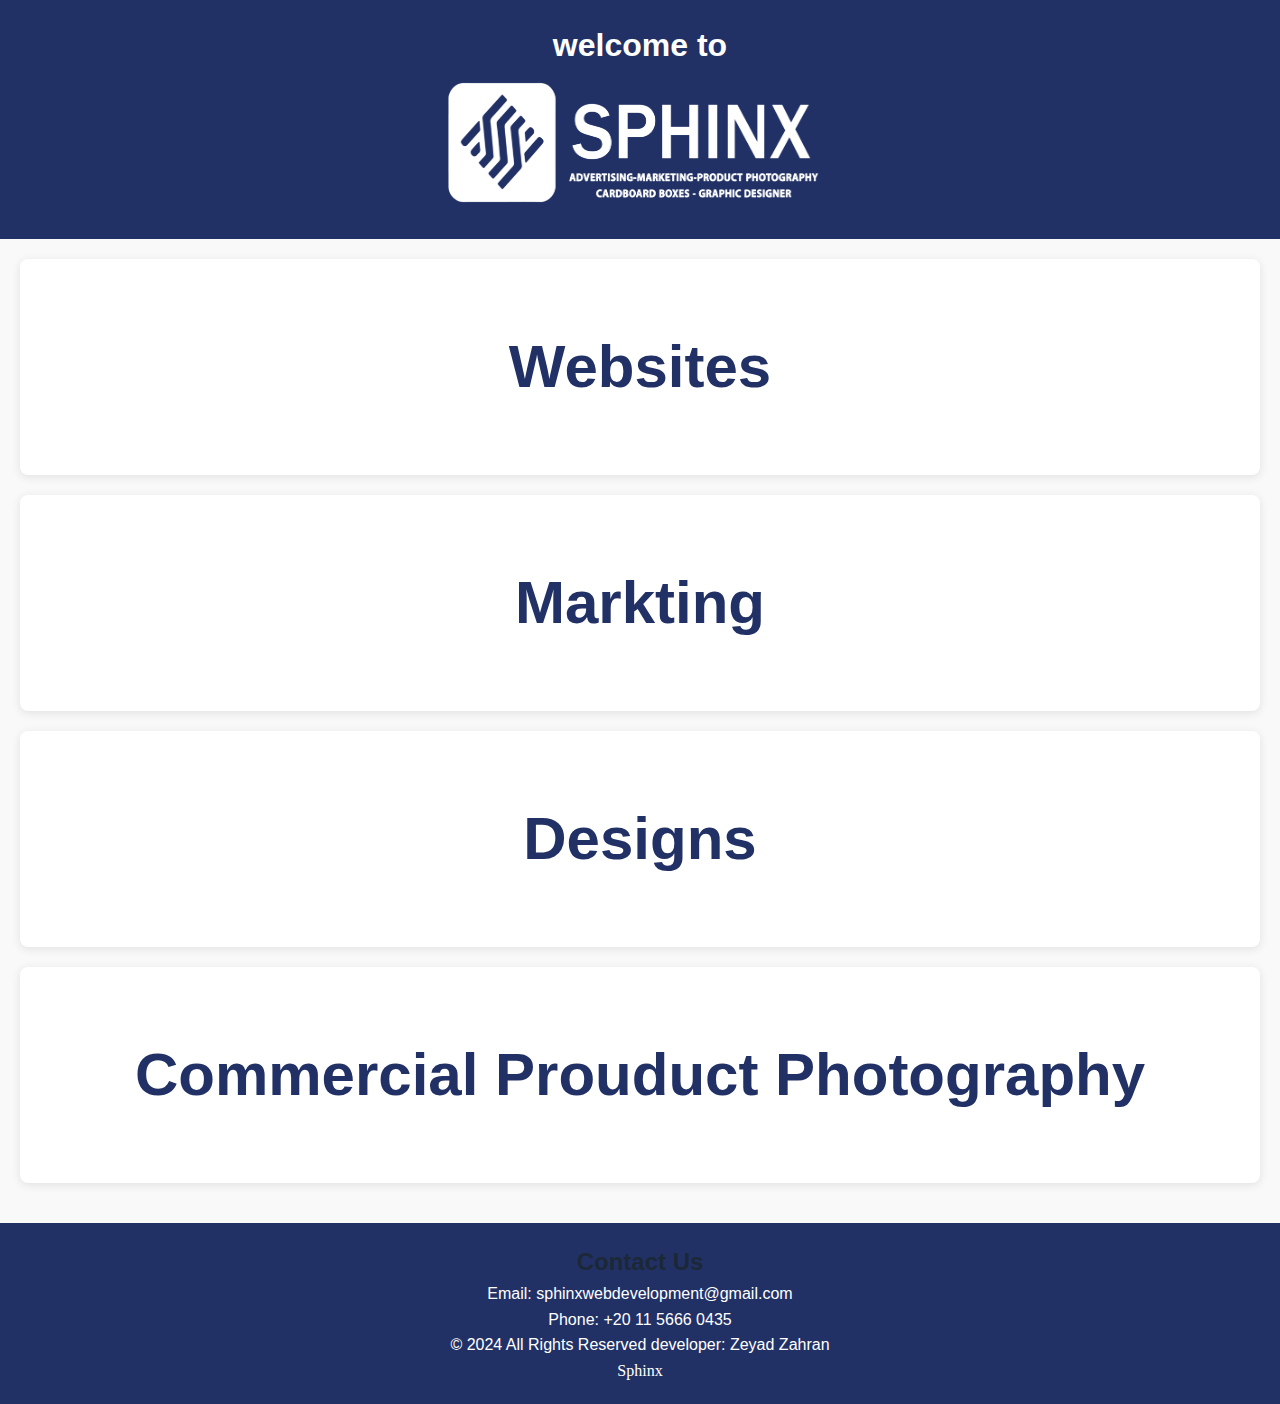
==== first.html @ e3f118b9 "Add files via upload" ====
<!DOCTYPE html>
<html lang="en">
    <!-- developed by zeyad zaran (: 'o' ^[]^ *+* -->
<head>
    <meta charset="UTF-8">
    <title>Sphinx</title>
    <link rel="stylesheet" href="styles.css">
</head>
<body>
    <header>
        <h1 class="f-h1">welcome to</h1>
        <img class="f-icon-img" src="imgs/sphinx  png.png" alt="sphinximg">
    </header>
    <section>
        <center>
            <a href="webDevelopment.html"><h3 class="home-h3">Websites</h3></a>
        </center>
    </section>
    <section>
        <center>
            <a href="#"><h3 class="home-h3">Markting</h3></a>
        </center>
    </section>
    <section>
        <center>
            <a href="#"><h3 class="home-h3">Designs</h3></a>
        </center>
    </section>
    <section>
        <center>
            <a href="#"><h3 class="home-h3">Commercial Prouduct Photography</h3></a>
        </center>
    </section>
    <footer>
        <h2 id="contact">Contact Us</h2>
        <p>Email: sphinxwebdevelopment@gmail.com</p>
        <p>Phone: +20 11 5666 0435</p>
        <p>&copy; 2024 All Rights Reserved developer: Zeyad Zahran</p>
        <p style="font-family: cursive;">Sphinx</p>
    </footer>
    <script src="JS/main.js"></script>
    <script src="JS/script.js"></script>
</body>
---- styles.css ----
:root {
    --fi-color: #213165;
    --sc-color: #213165;
    --th-color: #fff;
    --fr-color: #333;
    --fv-color: #1c2837;
    --si-color: #39546e;
    --body-background-color:#f9f9f9;
    --box-shadow-color:rgba(0,0,0,0.1);
    --ph-color:#ebebeb9c;
    --r-color: #16A085;
    --fi-darkColor:#000;
    --sc-darkColor:#fff;
}

::selection {
    color: var(--th-color);
    background-color: var(--sc-color);
}

mark {
    color: var(--th-color);
    background-color: var(--sc-color);
    padding: 2px;
}

mark::selection {
    color: var(--th-color);
    background-color: var(--fi-color);
}

h3::selection {
    color: var(--th-color);
    background-color: var(--fi-color);
}

p, h1, h2{
    cursor:default;
}

img {
    cursor:auto;
}

* {
    margin: 0;
    padding: 0;
    box-sizing: border-box;
}

body {
    font-family: 'Roboto', sans-serif;
    line-height: 1.6;
    background-color: var(--body-background-color);
    color: var(--fr-color);
    cursor: url("data:image/svg+xml,%3Csvg xmlns='http://www.w3.org/2000/svg' width='32' height='32' viewport='0 0 24 24' style='fill:#213165;'%3E%3Ccircle cx='16' cy='16' r='8' /%3E%3")
}

a {
    text-decoration: none;
}

header {
    background-color: var(--fi-color);
    color: var(--th-color);
    padding: 20px;
    text-align: center;
}

.snav {
    background-color: #213165;
}

.f-icon-img {
    width:400px;
    height:140px;
}

.f-h1 {
    color: var(--th-color);
}

.home-h3 {
    font-size: 60px;
}

nav ul {
    list-style: none;
    padding: 0;
}

nav ul li {
    display: inline;
    margin: 0 15px;
}

nav ul li a {
    color: var(--th-color);
    text-decoration: none;
    font-size: 1.2em;
    padding: 14px;
    border-radius: 10px;
    margin: 3px;
}

nav ul li a:hover {
    background-color: var(--si-color);
}

section {
    padding: 60px 20px;
    margin: 20px;
    background: var(--th-color);
    border-radius: 8px;
    box-shadow: 0 2px 10px var(--box-shadow-color);
}

.slider {
    position: relative;
    width: 80%;
    max-width: 600px;
    height: 400px;
    overflow: hidden;
    border: 2px solid var(--sc-color);
    border-radius: 8px;
}

.slides {
    display: flex;
    transition: transform 0.5s ease;
}

.slides img {
    width: 100%;
    height: 100%;
    height: 400px;
    flex-shrink: 0;
}

button.prev,
button.next {
    position: absolute;
    top: 50%;
    transform: translateY(-50%);
    border: none;
    padding: 10px;
    cursor: pointer;
    font-size: 18px;
    transition: 1s;
}

button.prev {
    left: 10px;
    background-color: var(--sc-color);
    opacity: 0.5;
    border-radius: 10px;
}

button.next {
    right: 10px;
    background-color: var(--sc-color);
    opacity: 0.5;
    border-radius: 10px;
}


button.next:hover,button.prev:hover{
    opacity: 1;
}

button {
    transition: 0.5s ease;
    /* transition: transform 0.1s; */
}
/* vaibratino animation in buttoms */
/* 
button:hover {
    animation: shake 0.3s;
    animation-iteration-count: 1;
}

@keyframes shake {
    0% { transform: translateX(0); }
    25% { transform: translateX(-2px); }
    50% { transform: translateX(2px); }
    75% { transform: translateX(-2px); }
    100% { transform: translateX(0); }
} */
button:hover {
    transform: scale(1.1); 
    background: linear-gradient(45deg, #213165, #4a63a5);
}

.b-md:hover {
    transform: scale(1.1); 
}

h1, h2 {
    color:var(--fv-color);
}

h3 {
    color: var(--sc-color);
}

.service, .project {
    margin: 30px 0;
    text-align: center;
}

footer {
    text-align: center;
    padding: 20px;
    background-color: var(--fi-color);
    color: var(--th-color);
    margin-top: 40px;
}


.fm form .i img {
    width: 70px ;
    height: 70px;
}
.fm {
    height: 500px;
    width: 250px;
    box-shadow:0px 6px 15px 3px var(--box-shadow-color);
    border-radius: 10px;
    margin-top: 150px;
}
.fm form .i img{
    margin-top: 20px;
}
label {
    color: var(--fi-color);
    display: block;
    font-size: 20px;
}
input {
    display: block;
    margin: 20px;
    color: var(--fi-color);
    padding: 10px;
    background-color: var(--fi-color);
    color: var(--th-color);
    border-radius: 10px;
    border: none;
}

::placeholder {
    color: var(--ph-color);
}

.su {
    border: none;
    border-radius: 10px;
    color: var(--th-color);
    background-color: var(--fi-color);
    width: 60px;
    height:40px
}

.faq-section {
    width: 90%;
    max-width: 600px;
    background-color: var(--body-background-color);
    border-radius: 8px;
    box-shadow: 0px 0px 10px var(--box-shadow-color);
    padding: 20px;
}


.faq-item {
    margin-bottom: 10px;
    border-bottom: 1px solid #e0e0e0;
}

.f-q {
    width: 100%;
    padding: 15px;
    font-size: 16px;
    background-color: var(--body-background-color);
    color: var(--sc-color);
    border: 2px var(--sc-color);
    border-radius: 8px 8px 8px 0px;
    text-align: left;
    cursor: pointer;
    outline: none;
    transition:0.5s;
}

.f-q:hover {
    background-color: var(--sc-color);
    color: var(--th-color);
}

.f-a {
    display: none;
    padding: 15px;
    font-size: 15px;
    color: var(--th-color);
    background-color: var(--sc-color);
    border-radius: 0 8px 8px 8px;
    margin: 5px;
    cursor: default;
    transition:0.5s;
}

/* start error bage */
    .sorry {
        text-align: center;
        margin-top: 100px;
        color: var(--fr-color);
    }
    .sorry-md {
        font-size: 80px;
    }
    .message-md {
        font-size: 60px;
        color: var(--fr-color);
    }
    .b-md {
        background-color: var(--fi-color);
        color: var(--th-color);
        border-radius: 10px;
        border: none;
        padding: 30px;
        font-size: 30px;
        cursor: pointer;
        text-decoration: none;
        margin: 40px;
    }
/* end error bage */

/* start bimo chat */
#chat-container {
    width: 300px;
    margin: auto;
    padding: 20px;
    border: 1px solid #ddd;
    border-radius: 5px;
    font-family: Arial, sans-serif;
}

#chat-box {
    height: 300px;
    overflow-y: auto;
    border: 1px solid #ddd;
    padding: 10px;
    margin-bottom: 10px;
}

#chat-box p {
    margin: 5px 0;
}

.bimoInput {
    width: calc(100% - 60px);
    padding: 10px;
    margin-right: 10px;
}

button {
    padding: 10px;
}

/* end bimo chat */
/* تصميم الأزرار */
button {
    position: relative;
    padding: 10px 20px;
    background-color: #213165;
    color: #fff;
    border: none;
    cursor: pointer;
    overflow: hidden; /* لإخفاء التأثير إذا تجاوز حدود الزر */
    font-size: 16px;
    border-radius: 5px;
}

/* تصميم تأثير النقر */
.click-effect {
    position: absolute;
    width: 20px;
    height: 20px;
    background: rgba(255, 255, 255, 0.5);
    border-radius: 50%;
    pointer-events: none;
    transform: scale(0); /* تبدأ بحجم صغير */
    animation: clickEffectAnimation 0.6s ease-out;
}

/* حركة التأثير */
@keyframes clickEffectAnimation {
    to {
        transform: scale(15); /* تكبير الدائرة */
        opacity: 0; /* جعلها شفافة تدريجياً */
    }
}

/* Media Queries */
@media (max-width: 768px) {
    nav ul li {
        display: block;
        margin: 10px 0;
    }
    .service img, .project img {
        width: 100%;
        height: auto;
    }

    .slides img {
        height: 200px;
    }

    .slider {
        height: 200px;
    }
    .f-h1 {
        font-size: 18px;
    }
        button.prev,
    button.next{
        padding: 7px;
        font-size: 10px;
    }
    .home-h3 {
        font-size: 50px;
    }
    .f-icon-img {
        width:250px;
        height:90px;
    }
    .f-q {
        font-size: 14px;
    }
    .f-a {
        font-size: 12px;
    }
    .sorry-md {
        font-size: 50px;
    }
    .user-name-index {
        width: 100px;
    }
    .interUsername {
        font-size: 30px;
    }
    .b-md {
        padding: 5px;
        font-size: 14px;
    }
}

@media (max-width: 480px) {
    header h1 {
        font-size: 24px;
    }
    section h2 {
        font-size: 18px;
    }
    .f-h1 {
        font-size: 16px;
    }
        button.prev,
    button.next{
        padding: 5px;
        font-size: 8px;
    }
    .home-h3 {
        font-size: 30px;
    }
    .f-icon-img {
        width:200px;
        height:70px;
    }
    .f-q {
        font-size: 12px;
    }
    .f-a {
        font-size: 10px;
    }
    .sorry-md {
        font-size: 40px;
    }
    #welcome-section input {
        text-align: center;
        width: 100px;
    }
    .welcomMessage {
        font-size: 40px;
    }
    .HelloMessage {
        font-size: 35px;
    }
}
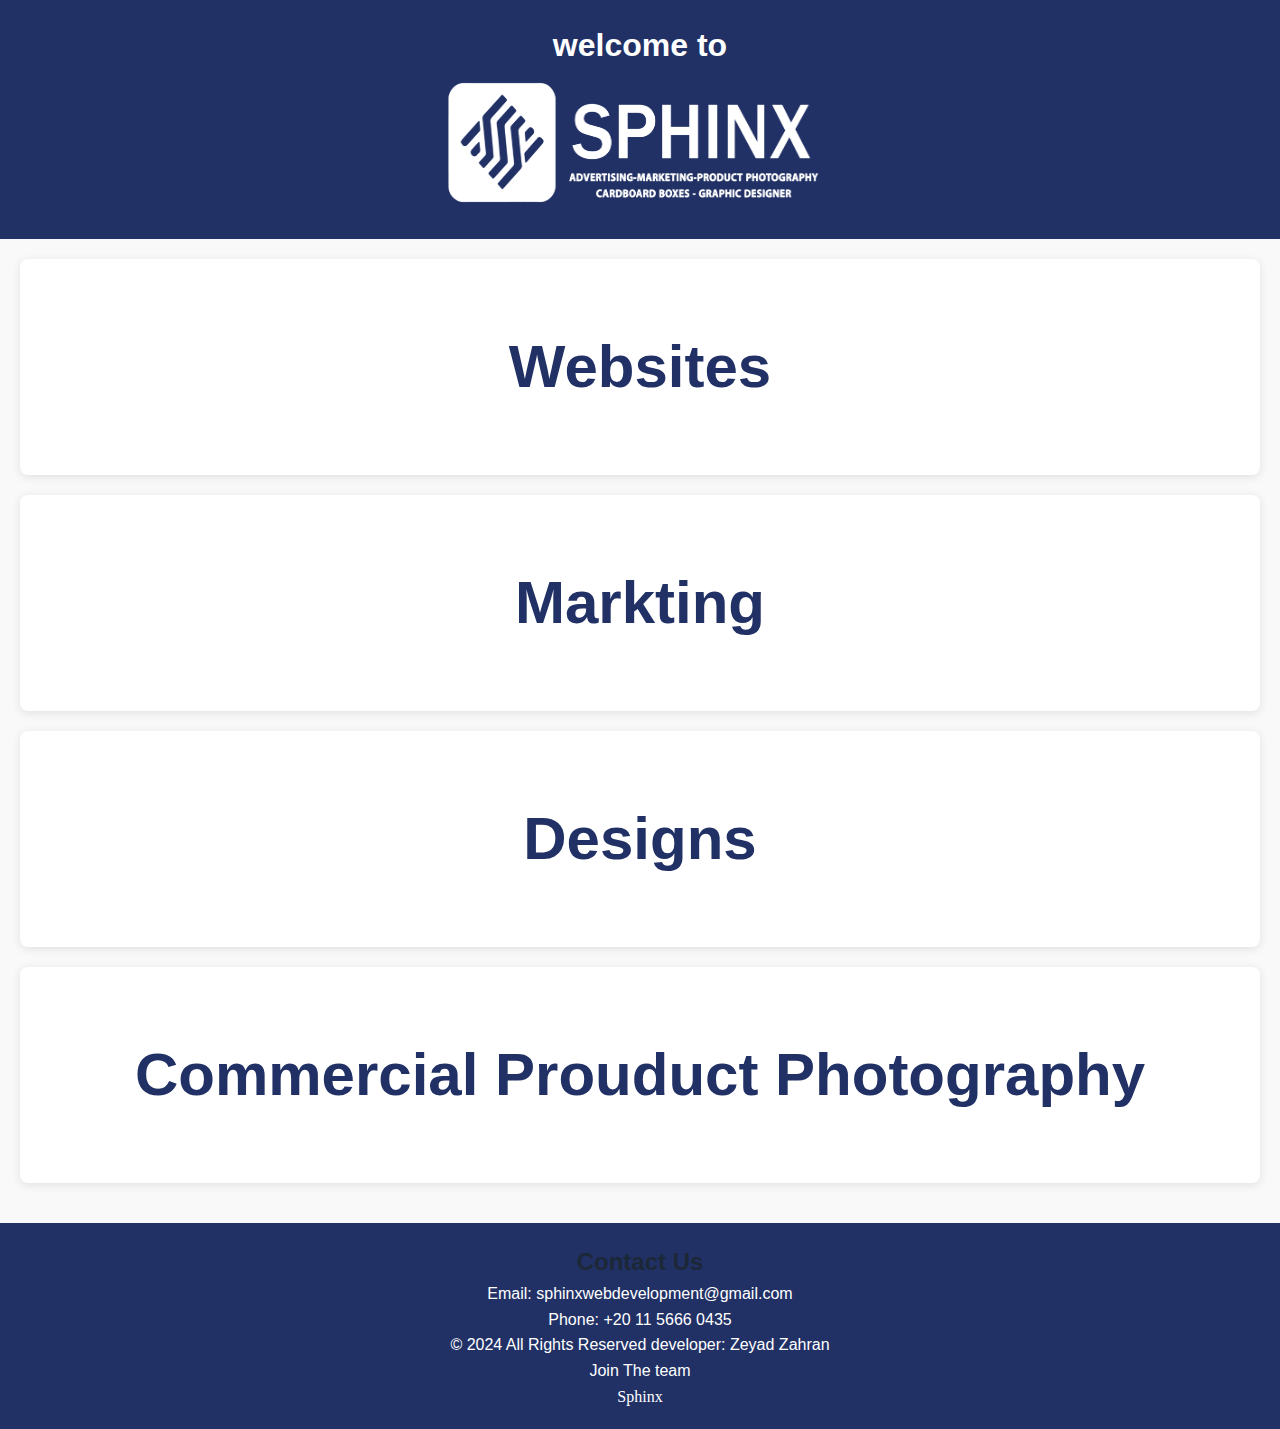
==== commit 7ac3b181: "Update first.html" ====
--- a/first.html
+++ b/first.html
@@ -36,6 +36,7 @@
         <p>Email: sphinxwebdevelopment@gmail.com</p>
         <p>Phone: +20 11 5666 0435</p>
         <p>&copy; 2024 All Rights Reserved developer: Zeyad Zahran</p>
+        <p><a class="joinTT" href="join.html">Join The team</a></p>
         <p style="font-family: cursive;">Sphinx</p>
     </footer>
     <script src="JS/main.js"></script>
--- a/styles.css
+++ b/styles.css
@@ -56,6 +56,88 @@
     cursor: url("data:image/svg+xml,%3Csvg xmlns='http://www.w3.org/2000/svg' width='32' height='32' viewport='0 0 24 24' style='fill:#213165;'%3E%3Ccircle cx='16' cy='16' r='8' /%3E%3")
 }
 
+.loading-screen {
+    position: fixed;
+    top: 0; left: 0; right: 0; bottom: 0;
+    background: var(--fi-color);
+    display: flex;
+    justify-content: center;
+    align-items: center;
+    color: var(--ph-color); 
+    font-size: 2rem; 
+    animation: fadeOut 2s ease-in-out forwards;
+    animation-delay: 3s; 
+    z-index: 1000; 
+}
+
+@keyframes fadeOut {
+    from { opacity: 1; } 
+    to { opacity: 0; visibility: hidden; } 
+}
+
+.cirs {
+
+    display: flex;
+    justify-content: center;
+    margin: 50px auto;
+}
+
+.cirs div {
+
+    width: 20px;
+
+    height: 20px;
+
+    background-color: var(--body-background-color);
+
+    border-radius: 50%;
+
+    margin: 0 5px;
+
+    animation-name: up-and-dawen;
+
+    animation-duration: 1.2s;
+
+    animation-iteration-count: infinite;
+
+    animation-direction: alternate;
+
+
+
+}
+
+.tow {
+
+ animation-delay:0.3s ;
+
+}
+
+.htree {
+
+ animation-delay: 0.6s;
+
+}
+
+.four {
+
+ animation-delay: 0.9s;
+
+}
+
+.loading-p {
+    display: block;
+}
+
+@keyframes up-and-dawen {
+    to {
+    opacity: 0.2;
+
+    transform: translateY(-20PX);
+
+    }
+
+}
+
 a {
     text-decoration: none;
 }
@@ -216,6 +298,35 @@
     margin-top: 40px;
 }
 
+.joinTT {
+    color: white;
+    text-decoration: none;
+}
+.joinTT:hover {
+    text-decoration: underline;
+}
+
+select {
+    width: 200px;
+    padding: 8px;
+    border: 2px solid var(--fv-color); /* الأزرق الغامق */
+    border-radius: 10px;
+    background-color: var(--fi-color); /* لون الخلفية */
+    color: #fff;
+    font-size: 16px;
+    outline: none;
+    appearance: none; /* إخفاء الشكل الافتراضي */
+    -webkit-appearance: none;
+    -moz-appearance: none;
+    cursor: pointer;
+    background-image: url('arrow.svg'); /* سهم مخصص */
+    background-repeat: no-repeat;
+    background-position: right 15px center;
+    background-size: 20px;
+}
+select:focus {
+    border-color:var(--ph-color) ;
+}
 
 .fm form .i img {
     width: 70px ;
@@ -364,6 +475,10 @@
     padding: 10px;
 }
 
+.hidden-inputs {
+    display: none;
+}
+
 /* end bimo chat */
 /* تصميم الأزرار */
 button {
